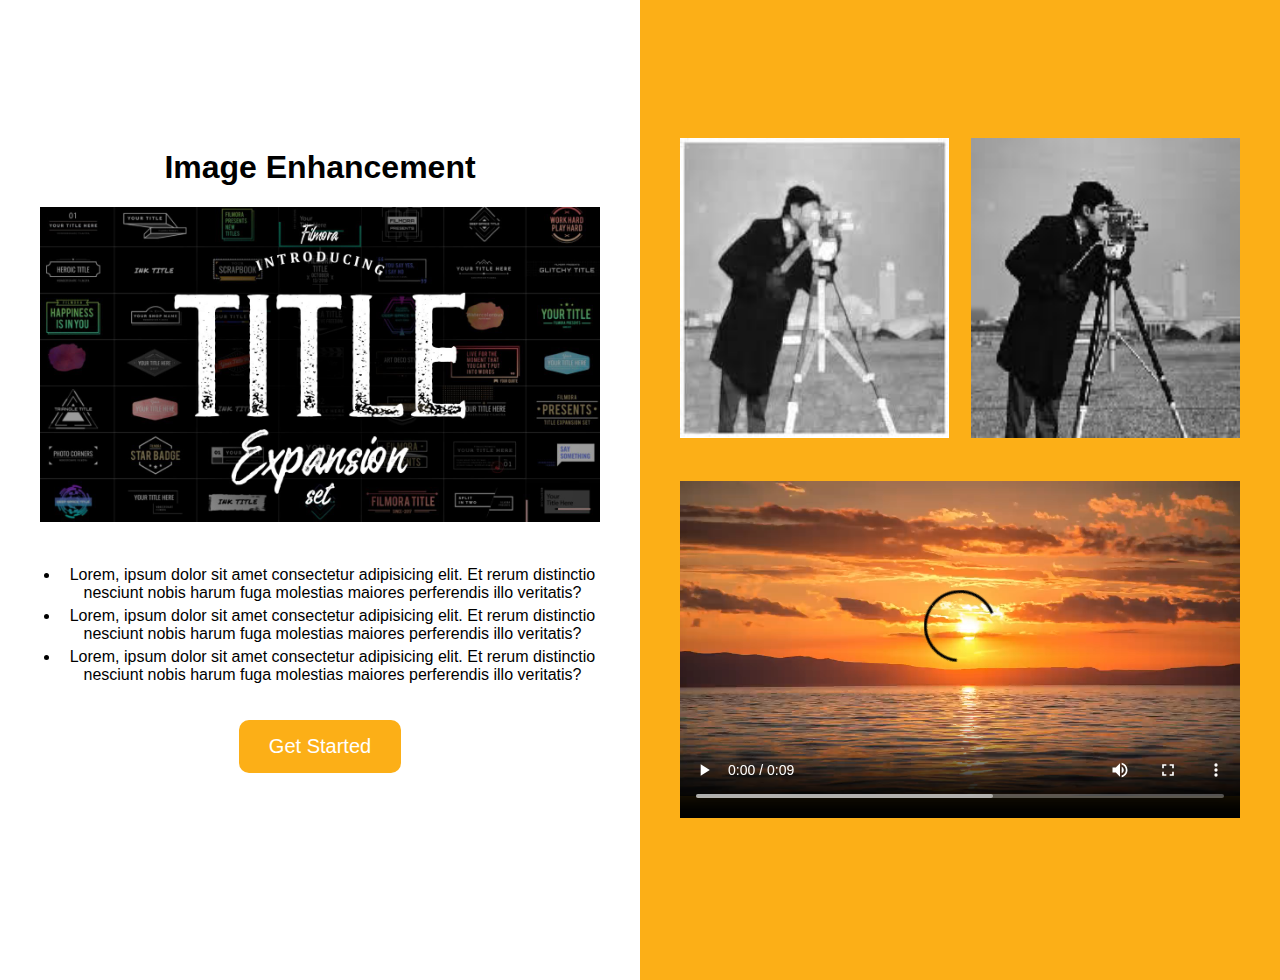
==== enhancement/templates/index.html @ de353ba8 "add quantum bv and enchancement project to github repo" ====
<!DOCTYPE html>
<html lang="en">
    <head>
        <meta charset="UTF-8" />
        <meta http-equiv="X-UA-Compatible" content="IE=edge" />
        <meta name="viewport" content="width=device-width, initial-scale=1.0" />
        <title>HomePage Enhancement</title>
        <link rel="stylesheet" href="../static/styling/homepage_enhancement.css" />
    </head>
    <body>
  <div class="left">
    <div class="section">
      <h1>Image Enhancement</h1>
      <img class="image" src="../static/images/title.jpg" alt="Title Image">
      <p class="description">
        <ul class="description-list">
          <li>Lorem, ipsum dolor sit amet consectetur adipisicing elit. Et rerum distinctio nesciunt nobis harum fuga molestias maiores perferendis illo veritatis?</li>
          <li>Lorem, ipsum dolor sit amet consectetur adipisicing elit. Et rerum distinctio nesciunt nobis harum fuga molestias maiores perferendis illo veritatis?</li>
          <li>Lorem, ipsum dolor sit amet consectetur adipisicing elit. Et rerum distinctio nesciunt nobis harum fuga molestias maiores perferendis illo veritatis?</li>
        </ul>
      </p>
      <button class="button" id="getStartedButton">Get Started</button>
    </div>
  </div>
  <div class="right">
    <div class="section">
      <div class="image-comparison">
        <img class="comparison-image" src="../static/images/blur_image.jpeg" alt="Blur Image" width="300" height="300">
        <img class="comparison-image" src="../static/images/enhance_image.jpeg" alt="Enhanced Image" width="300" height="300">
      </div>
      <div class="video-container">
        <video class="video" controls width="640" height="360">
          <source src="../static/images/video.mp4" type="video/mp4">
          Your browser does not support the video tag.
        </video>
      </div>
    </div>
  </div>
    </body>
    <script>
    document
        .getElementById("getStartedButton")
        .addEventListener("click", function () {
            window.location.href = "/homepage";
        });
    </script>
</html>
---- enhancement/static/styling/homepage_enhancement.css ----
body {
    margin: 0;
    padding: 0;
    display: flex;
    font-family: Arial, sans-serif;
    overflow: hidden; /* Prevent scrolling */
}

.left {
    flex: 1;
    padding: 40px;
    padding-top: 10px;
    display: flex;
    flex-direction: column;
    justify-content: center;
    align-items: center;
    height: 100vh; /* Full height of the viewport */
}

.right {
    flex: 1;
    padding: 40px;
    background-color: #fcaf17;
    display: flex;
    flex-direction: column;
    justify-content: center;
    align-items: center;
    height: 100vh; /* Full height of the viewport */
}

.section {
    text-align: center;
    margin-bottom: 20px;
}

.button {
    margin-top: 20px;
    padding: 15px 30px; /* Adjusted button padding for larger size */
    background-color: #fcaf17; /* Button background color */
    color: #fff; /* White text color */
    border: none;
    border-radius: 10px;
    cursor: pointer;
    font-size: 20px; /* Adjusted font size */
}

.image {
    max-width: 100%;
    height: auto;
    margin-bottom: 20px;
}

.description {
    margin-bottom: 20px;
}

.description-list {
    list-style-type: disc;
    padding-left: 20px;
}

.description-list li {
    margin-bottom: 5px; /* Adjusted margin */
    padding-left: 5px; /* Adjusted padding */
}

.video-container {
    margin-top: 20px;
    text-align: center;
}

.video {
    max-width: 100%;
}

.image-comparison {
    display: flex;
    justify-content: space-between;
    margin-bottom: 20px;
}

.comparison-image {
    max-width: 48%;
}
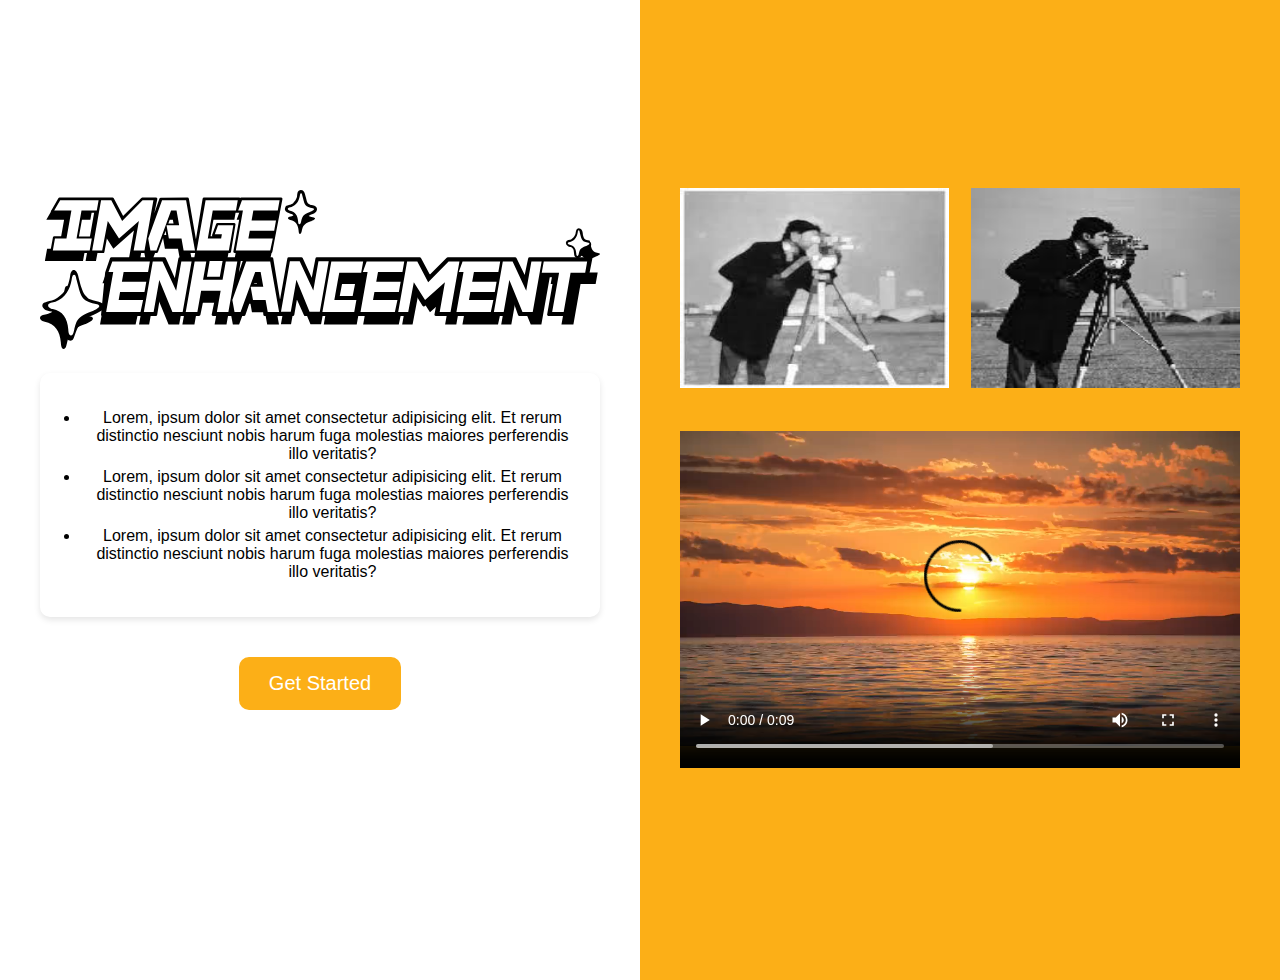
==== commit 39380242: "modify image enchancement homepage" ====
--- a/enhancement/templates/index.html
+++ b/enhancement/templates/index.html
@@ -5,43 +5,79 @@
         <meta http-equiv="X-UA-Compatible" content="IE=edge" />
         <meta name="viewport" content="width=device-width, initial-scale=1.0" />
         <title>HomePage Enhancement</title>
-        <link rel="stylesheet" href="../static/styling/homepage_enhancement.css" />
+        <link
+            rel="stylesheet"
+            href="../static/styling/homepage_enhancement.css"
+        />
     </head>
     <body>
-  <div class="left">
-    <div class="section">
-      <h1>Image Enhancement</h1>
-      <img class="image" src="../static/images/title.jpg" alt="Title Image">
-      <p class="description">
-        <ul class="description-list">
-          <li>Lorem, ipsum dolor sit amet consectetur adipisicing elit. Et rerum distinctio nesciunt nobis harum fuga molestias maiores perferendis illo veritatis?</li>
-          <li>Lorem, ipsum dolor sit amet consectetur adipisicing elit. Et rerum distinctio nesciunt nobis harum fuga molestias maiores perferendis illo veritatis?</li>
-          <li>Lorem, ipsum dolor sit amet consectetur adipisicing elit. Et rerum distinctio nesciunt nobis harum fuga molestias maiores perferendis illo veritatis?</li>
-        </ul>
-      </p>
-      <button class="button" id="getStartedButton">Get Started</button>
-    </div>
-  </div>
-  <div class="right">
-    <div class="section">
-      <div class="image-comparison">
-        <img class="comparison-image" src="../static/images/blur_image.jpeg" alt="Blur Image" width="300" height="300">
-        <img class="comparison-image" src="../static/images/enhance_image.jpeg" alt="Enhanced Image" width="300" height="300">
-      </div>
-      <div class="video-container">
-        <video class="video" controls width="640" height="360">
-          <source src="../static/images/video.mp4" type="video/mp4">
-          Your browser does not support the video tag.
-        </video>
-      </div>
-    </div>
-  </div>
+        <div class="left">
+            <div class="section">
+                <img
+                    class="image"
+                    src="../static/images/title.svg"
+                    alt="Title Image"
+                />
+                <div class="description-box">
+                    <ul class="description-list">
+                        <li>
+                            Lorem, ipsum dolor sit amet consectetur adipisicing
+                            elit. Et rerum distinctio nesciunt nobis harum fuga
+                            molestias maiores perferendis illo veritatis?
+                        </li>
+                        <li>
+                            Lorem, ipsum dolor sit amet consectetur adipisicing
+                            elit. Et rerum distinctio nesciunt nobis harum fuga
+                            molestias maiores perferendis illo veritatis?
+                        </li>
+                        <li>
+                            Lorem, ipsum dolor sit amet consectetur adipisicing
+                            elit. Et rerum distinctio nesciunt nobis harum fuga
+                            molestias maiores perferendis illo veritatis?
+                        </li>
+                    </ul>
+                </div>
+                <button class="button" id="getStartedButton">
+                    Get Started
+                </button>
+            </div>
+        </div>
+
+        <div class="right">
+            <div class="section">
+                <div class="image-comparison">
+                    <img
+                        class="comparison-image"
+                        src="../static/images/blur_image.jpeg"
+                        alt="Blur Image"
+                        width="300"
+                        height="200"
+                    />
+                    <img
+                        class="comparison-image"
+                        src="../static/images/enhance_image.jpeg"
+                        alt="Enhanced Image"
+                        width="300"
+                        height="200"
+                    />
+                </div>
+                <div class="video-container">
+                    <video class="video" controls width="640" height="360">
+                        <source
+                            src="../static/images/video.mp4"
+                            type="video/mp4"
+                        />
+                        Your browser does not support the video tag.
+                    </video>
+                </div>
+            </div>
+        </div>
     </body>
     <script>
-    document
-        .getElementById("getStartedButton")
-        .addEventListener("click", function () {
-            window.location.href = "/homepage";
-        });
+        document
+            .getElementById("getStartedButton")
+            .addEventListener("click", function () {
+                window.location.href = "/homepage";
+            });
     </script>
 </html>
--- a/enhancement/static/styling/homepage_enhancement.css
+++ b/enhancement/static/styling/homepage_enhancement.css
@@ -64,6 +64,14 @@
     padding-left: 5px; /* Adjusted padding */
 }
 
+.description-box {
+    background-color: #fff;
+    padding: 20px;
+    border-radius: 10px;
+    box-shadow: 0px 3px 6px rgba(0, 0, 0, 0.1);
+    margin-bottom: 20px;
+}
+
 .video-container {
     margin-top: 20px;
     text-align: center;
@@ -76,9 +84,9 @@
 .image-comparison {
     display: flex;
     justify-content: space-between;
-    margin-bottom: 20px;
 }
 
 .comparison-image {
-    max-width: 48%;
+    width: 48%;
+    max-height: 100%;
 }
